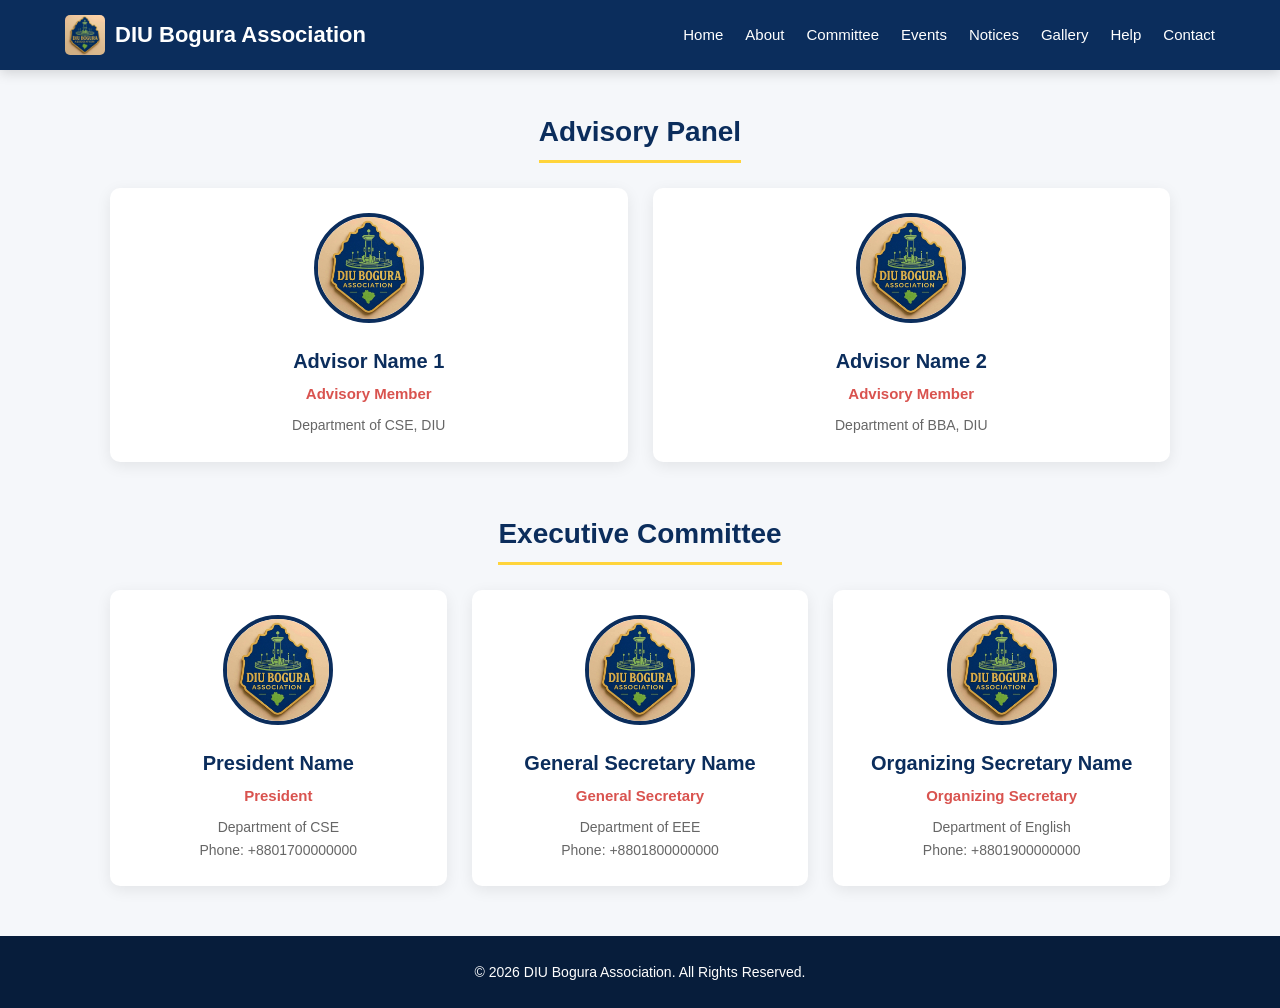
==== pages/committee.html @ 00952a21 "Update code" ====
<!DOCTYPE html>
<html lang="en">
<head>
    <meta charset="UTF-8">
    <meta name="viewport" content="width=device-width, initial-scale=1.0">
    <title>Executive Committee - DIU Bogura Association</title>
    <link rel="stylesheet" href="../css/style.css">
    <style>
        .committee-section {
            max-width: 1100px;
            margin: 40px auto;
            padding: 0 20px;
            text-align: center;
        }
        .section-title {
            color: #0b2d5c;
            font-size: 28px;
            margin-bottom: 25px;
            border-bottom: 3px solid #ffd43b;
            display: inline-block;
            padding-bottom: 5px;
        }
        .grid-container {
            display: grid;
            grid-template-columns: repeat(auto-fit, minmax(250px, 1fr));
            gap: 25px;
            margin-bottom: 50px;
        }
        .card {
            background: #fff;
            padding: 25px;
            border-radius: 10px;
            box-shadow: 0 4px 15px rgba(0,0,0,0.08);
            transition: 0.3s;
        }
        .card:hover {
            transform: translateY(-5px);
        }
        .card img {
            width: 110px;
            height: 110px;
            border-radius: 50%;
            object-fit: cover;
            border: 4px solid #0b2d5c;
            margin-bottom: 15px;
        }
        .card h3 {
            color: #0b2d5c;
            font-size: 20px;
            margin-bottom: 5px;
        }
        .card .role {
            color: #d9534f;
            font-weight: bold;
            font-size: 15px;
            margin-bottom: 8px;
        }
        .card p {
            color: #666;
            font-size: 14px;
        }
    </style>
</head>
<body>

    <!-- Navigation Bar -->
    <header>
        <nav>
            <div class="logo">
                <a href="../index.html" style="display: flex; align-items: center; gap: 10px; text-decoration: none; color: white;">
                    <img src="../images/logo.jpg" alt="Logo" class="logo-img" style="height: 40px; width: auto; border-radius: 5px;">
                    <span>DIU Bogura Association</span>
                </a>
            </div>
            <ul class="nav-links">
                <li><a href="../index.html">Home</a></li>
                <li><a href="about.html">About</a></li>
                <li><a href="committee.html">Committee</a></li>
                <li><a href="events.html">Events</a></li>
                <li><a href="notices.html">Notices</a></li>
                <li><a href="gallery.html">Gallery</a></li>
                <li><a href="help.html">Help</a></li>
                <li><a href="contact.html">Contact</a></li>
            </ul>
        </nav>
    </header>

    <!-- Main Content -->
    <main class="committee-section">
        
        <!-- Advisory Panel -->
        <h2 class="section-title">Advisory Panel</h2>
        <div class="grid-container">
            <div class="card">
                <img src="../images/logo.jpg" alt="Advisor">
                <h3>Advisor Name 1</h3>
                <p class="role">Advisory Member</p>
                <p>Department of CSE, DIU</p>
            </div>
            <div class="card">
                <img src="../images/logo.jpg" alt="Advisor">
                <h3>Advisor Name 2</h3>
                <p class="role">Advisory Member</p>
                <p>Department of BBA, DIU</p>
            </div>
        </div>

        <!-- Executive Committee -->
        <h2 class="section-title">Executive Committee</h2>
        <div class="grid-container">
            <div class="card">
                <img src="../images/logo.jpg" alt="President">
                <h3>President Name</h3>
                <p class="role">President</p>
                <p>Department of CSE</p>
                <p>Phone: +8801700000000</p>
            </div>
            <div class="card">
                <img src="../images/logo.jpg" alt="General Secretary">
                <h3>General Secretary Name</h3>
                <p class="role">General Secretary</p>
                <p>Department of EEE</p>
                <p>Phone: +8801800000000</p>
            </div>
            <div class="card">
                <img src="../images/logo.jpg" alt="Organizing Secretary">
                <h3>Organizing Secretary Name</h3>
                <p class="role">Organizing Secretary</p>
                <p>Department of English</p>
                <p>Phone: +8801900000000</p>
            </div>
        </div>

    </main>

    <!-- Footer -->
    <footer>
        <p>© 2026 DIU Bogura Association. All Rights Reserved.</p>
    </footer>

    <script src="../js/script.js"></script>
</body>
</html>
---- css/style.css ----
/* ================================
   DIU Bogura Association
   Main Stylesheet
================================ */

/* ---------- Basic Reset ---------- */

* {
    margin: 0;
    padding: 0;
    box-sizing: border-box;
}

html {
    scroll-behavior: smooth;
}

body {
    font-family: Arial, Helvetica, sans-serif;
    line-height: 1.6;
    color: #222;
    background-color: #f5f7fa;
}

/* ---------- Navigation Bar ---------- */

header {
    background: #0b2d5c;
    position: sticky;
    top: 0;
    z-index: 1000;
    box-shadow: 0 3px 12px rgba(0, 0, 0, 0.15);
}

nav {
    max-width: 1200px;
    margin: auto;
    padding: 15px 25px;

    display: flex;
    align-items: center;
    justify-content: space-between;
}

.logo {
    color: white;
    font-size: 22px;
    font-weight: bold;
    white-space: nowrap;
}

.nav-links {
    list-style: none;
    display: flex;
    gap: 22px;
}

.nav-links a {
    color: white;
    text-decoration: none;
    font-size: 15px;
    font-weight: 500;
    transition: 0.3s;
}

.nav-links a:hover {
    color: #ffd43b;
}

/* ---------- Hero Section ---------- */

.hero {
    min-height: 570px;

    display: flex;
    align-items: center;
    justify-content: center;

    text-align: center;

    background:
        linear-gradient(
            rgba(11, 45, 92, 0.82),
            rgba(11, 45, 92, 0.82)
        ),
        url("../images/diu-bogura.jpg");

    background-size: cover;
    background-position: center;
}

.hero-content {
    max-width: 850px;
    padding: 30px;
    color: white;
}

.hero-content h1 {
    font-size: 52px;
    line-height: 1.2;
    margin-bottom: 20px;
}

.hero-content p {
    font-size: 19px;
    margin-bottom: 30px;
}

/* ---------- Button ---------- */

.btn {
    display: inline-block;
    padding: 13px 30px;

    background: #ffd43b;
    color: #0b2d5c;

    text-decoration: none;
    font-weight: bold;

    border-radius: 6px;

    transition: 0.3s;
}

.btn:hover {
    background: white;
    transform: translateY(-2px);
}

/* ---------- Common Sections ---------- */

.about,
.services,
.events {
    max-width: 1100px;
    margin: auto;
    padding: 70px 25px;
    text-align: center;
}

.about h2,
.services h2,
.events h2 {
    color: #0b2d5c;
    font-size: 32px;
    margin-bottom: 20px;
}

.about p {
    max-width: 800px;
    margin: auto;
    color: #555;
    font-size: 17px;
}

/* ---------- Service Cards ---------- */

.service-container {
    margin-top: 35px;

    display: grid;
    grid-template-columns: repeat(3, 1fr);
    gap: 25px;
}

.service-card {
    background: white;
    padding: 30px 20px;

    border-radius: 10px;

    box-shadow: 0 5px 20px rgba(0, 0, 0, 0.08);

    transition: 0.3s;
}

.service-card:hover {
    transform: translateY(-7px);
    box-shadow: 0 10px 25px rgba(0, 0, 0, 0.13);
}

.service-card h3 {
    color: #0b2d5c;
    margin-bottom: 12px;
    font-size: 21px;
}

.service-card p {
    color: #666;
}

/* ---------- Events ---------- */

.events {
    background: #eef3f9;
    max-width: none;
}

.event-card {
    max-width: 700px;
    margin: 30px auto 0;

    background: white;
    padding: 30px;

    border-radius: 10px;

    box-shadow: 0 5px 20px rgba(0, 0, 0, 0.08);
}

.event-card h3 {
    color: #0b2d5c;
    margin-bottom: 10px;
}

.event-card p {
    color: #666;
    margin-bottom: 20px;
}

.event-card a {
    color: #0b2d5c;
    font-weight: bold;
    text-decoration: none;
}

.event-card a:hover {
    color: #e0a800;
}

/* ---------- Footer ---------- */

footer {
    background: #071d3b;
    color: white;
    text-align: center;
    padding: 25px;
}

footer p {
    font-size: 14px;
}

/* ---------- Responsive Design ---------- */

@media (max-width: 900px) {

    nav {
        flex-direction: column;
        gap: 15px;
    }

    .nav-links {
        flex-wrap: wrap;
        justify-content: center;
        gap: 12px;
    }

    .hero-content h1 {
        font-size: 40px;
    }

    .service-container {
        grid-template-columns: 1fr;
    }
}

@media (max-width: 600px) {

    .logo {
        font-size: 19px;
    }

    .nav-links {
        gap: 8px;
    }

    .nav-links a {
        font-size: 13px;
    }

    .hero {
        min-height: 480px;
    }

    .hero-content h1 {
        font-size: 32px;
    }

    .hero-content p {
        font-size: 16px;
    }

    .about h2,
    .services h2,
    .events h2 {
        font-size: 27px;
    }
}
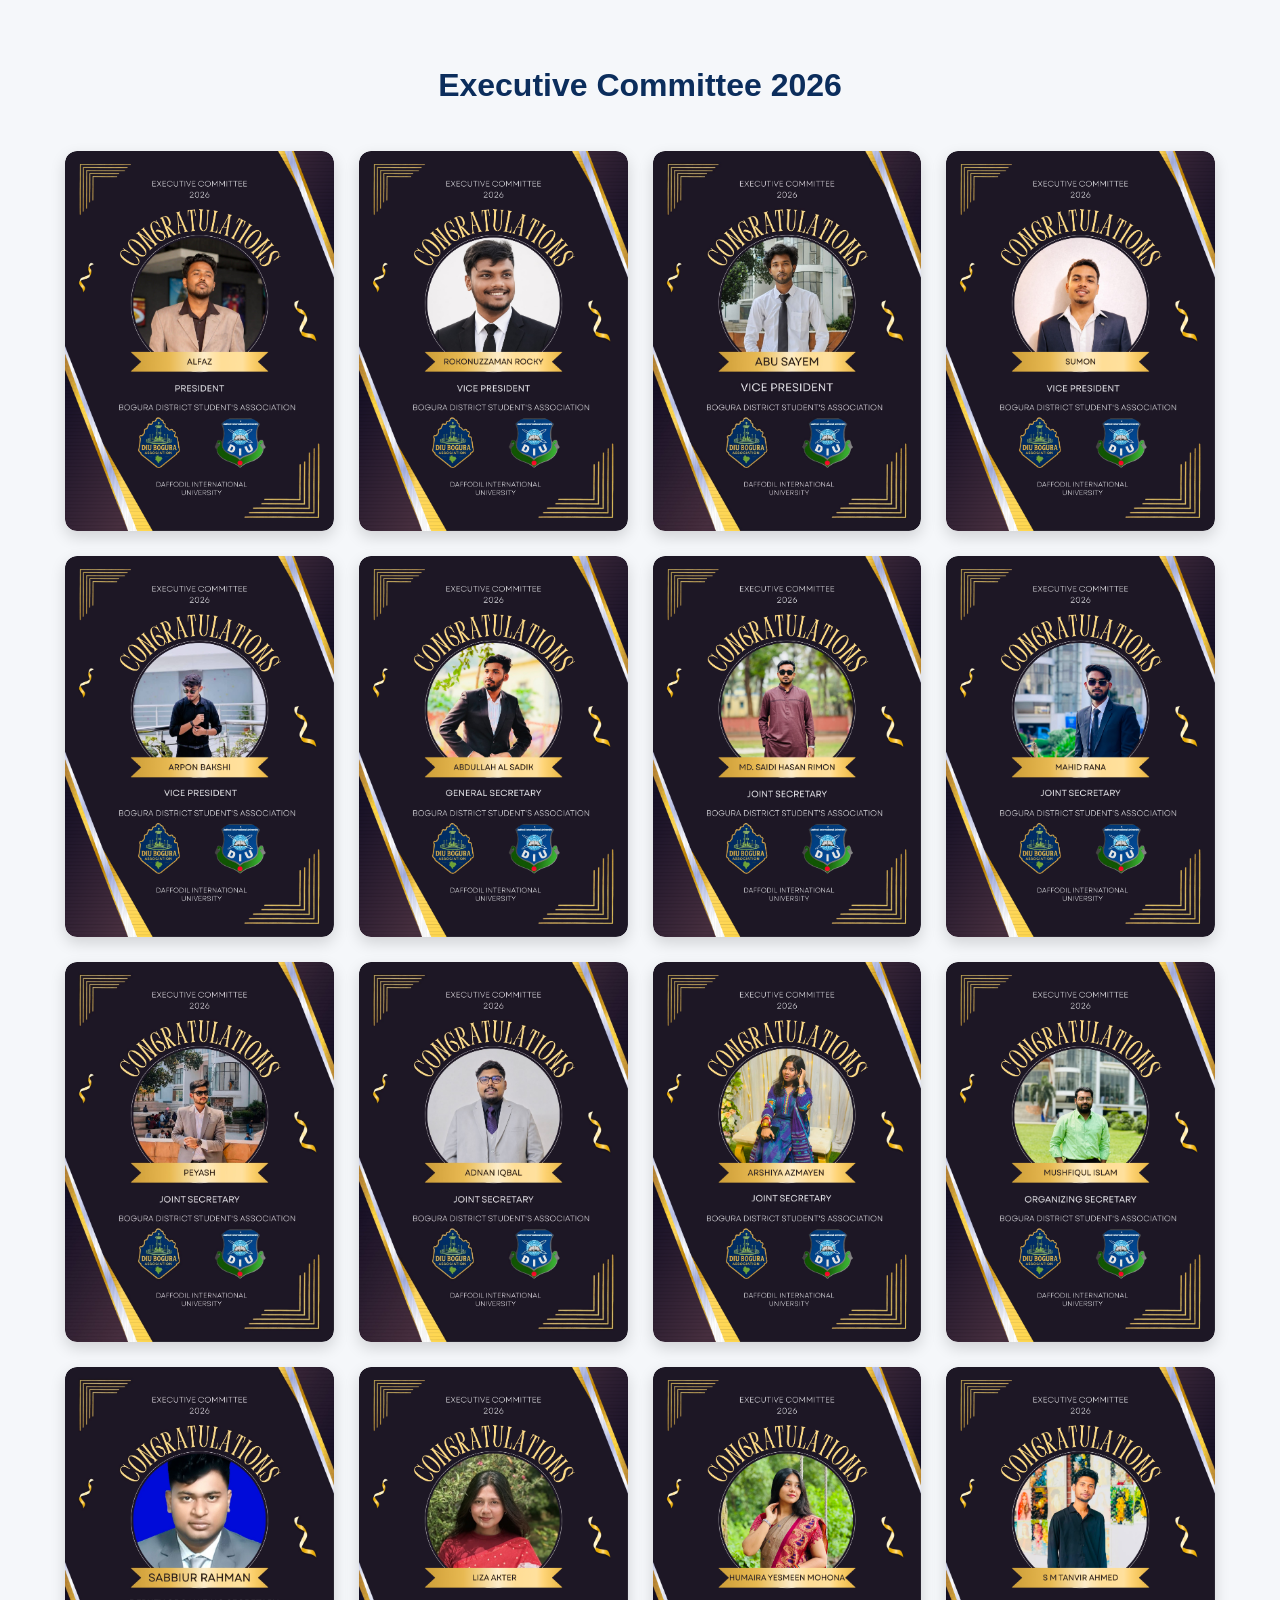
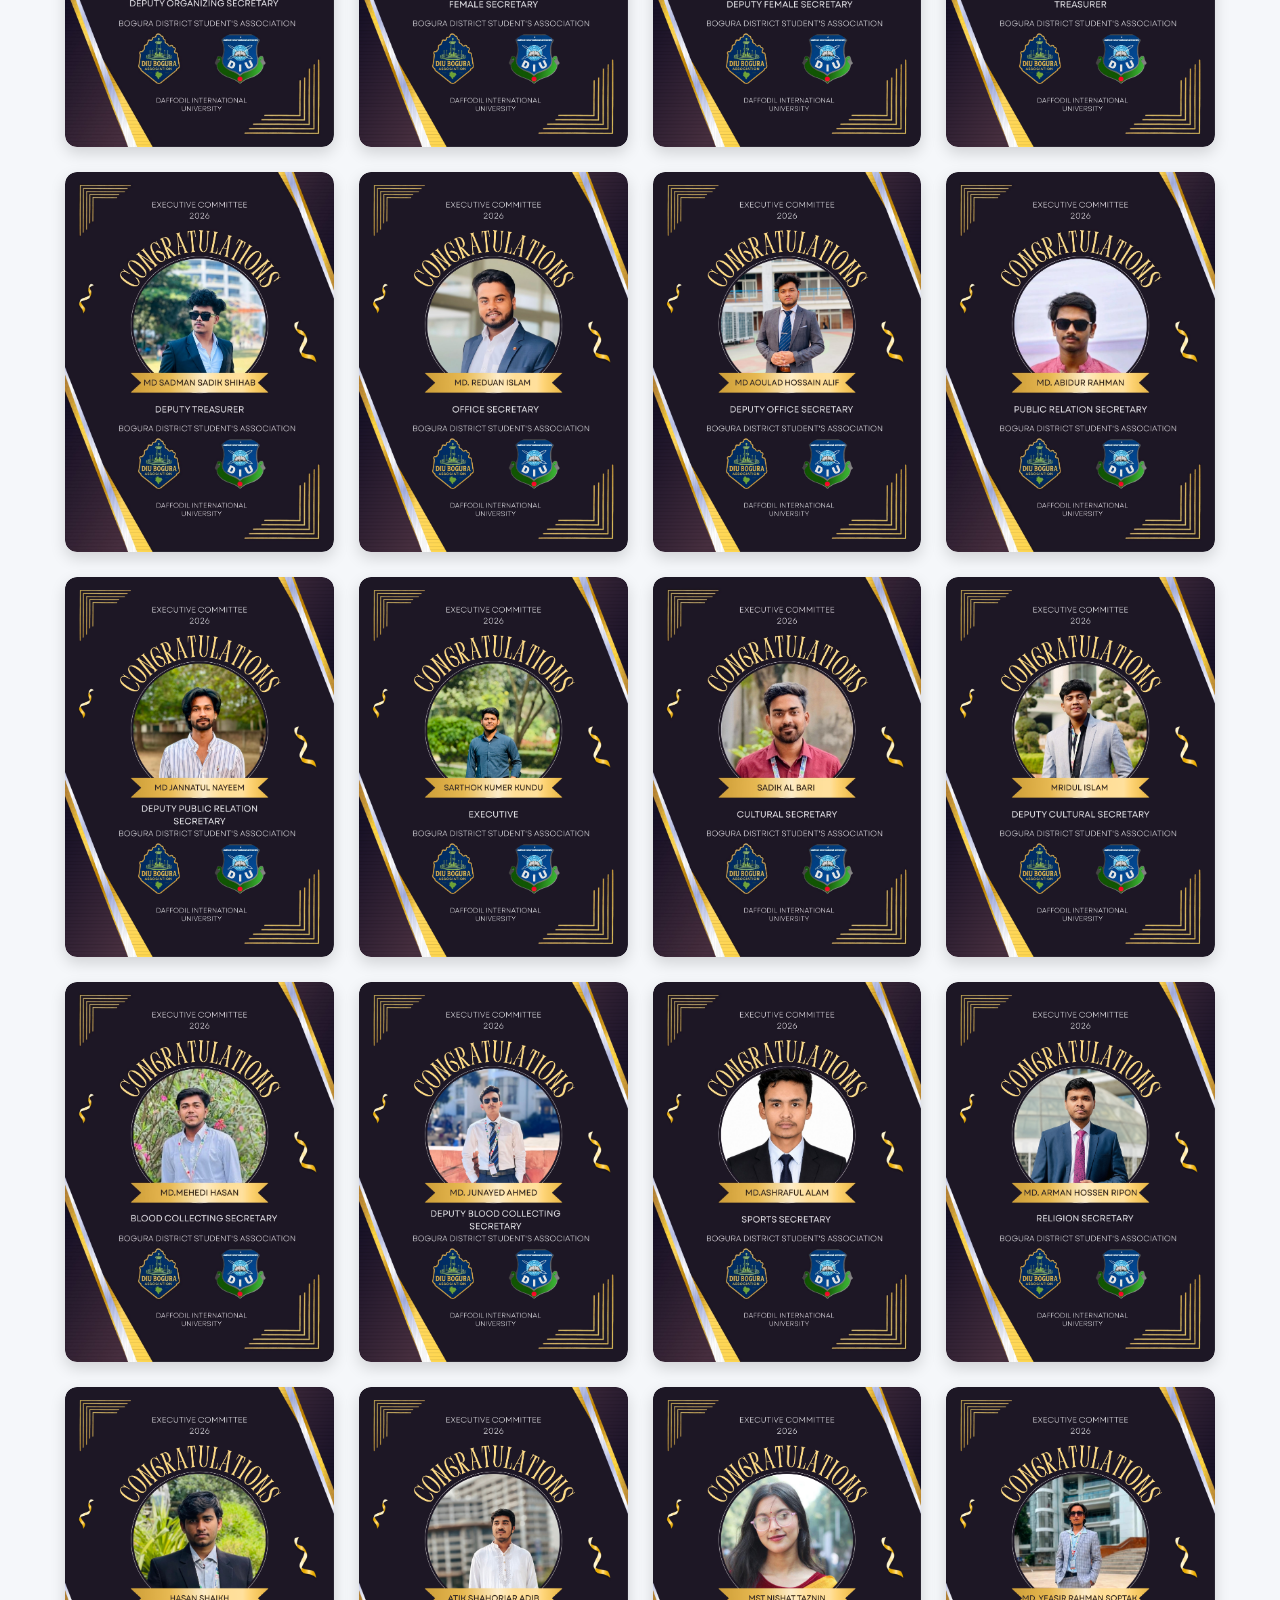
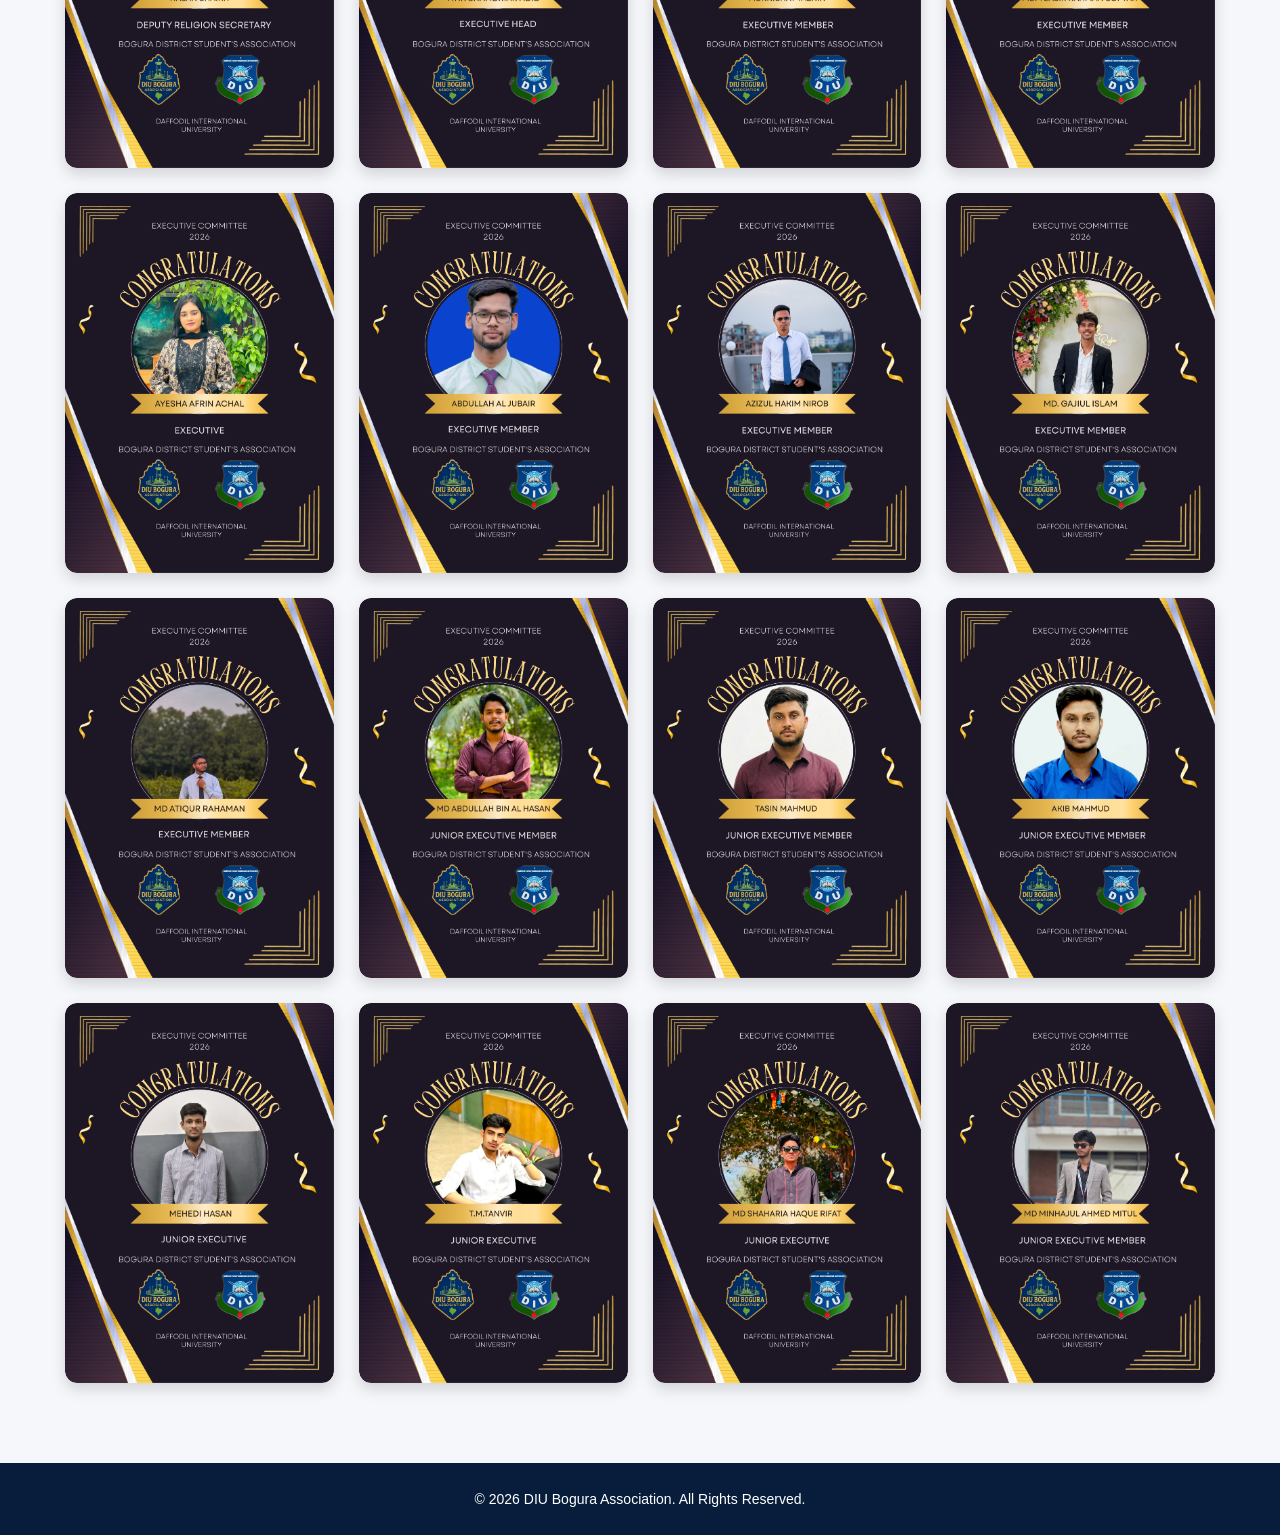
==== commit 3701b193: "upload code" ====
--- a/pages/committee.html
+++ b/pages/committee.html
@@ -1,136 +1,177 @@
 <!DOCTYPE html>
-<html lang="en">
+<html lang="bn">
 <head>
     <meta charset="UTF-8">
     <meta name="viewport" content="width=device-width, initial-scale=1.0">
-    <title>Executive Committee - DIU Bogura Association</title>
+    <title>Committee - DIU Bogura Association</title>
     <link rel="stylesheet" href="../css/style.css">
-    <style>
-        .committee-section {
-            max-width: 1100px;
-            margin: 40px auto;
-            padding: 0 20px;
-            text-align: center;
-        }
-        .section-title {
-            color: #0b2d5c;
-            font-size: 28px;
-            margin-bottom: 25px;
-            border-bottom: 3px solid #ffd43b;
-            display: inline-block;
-            padding-bottom: 5px;
-        }
-        .grid-container {
-            display: grid;
-            grid-template-columns: repeat(auto-fit, minmax(250px, 1fr));
-            gap: 25px;
-            margin-bottom: 50px;
-        }
-        .card {
-            background: #fff;
-            padding: 25px;
-            border-radius: 10px;
-            box-shadow: 0 4px 15px rgba(0,0,0,0.08);
-            transition: 0.3s;
-        }
-        .card:hover {
-            transform: translateY(-5px);
-        }
-        .card img {
-            width: 110px;
-            height: 110px;
-            border-radius: 50%;
-            object-fit: cover;
-            border: 4px solid #0b2d5c;
-            margin-bottom: 15px;
-        }
-        .card h3 {
-            color: #0b2d5c;
-            font-size: 20px;
-            margin-bottom: 5px;
-        }
-        .card .role {
-            color: #d9534f;
-            font-weight: bold;
-            font-size: 15px;
-            margin-bottom: 8px;
-        }
-        .card p {
-            color: #666;
-            font-size: 14px;
-        }
-    </style>
 </head>
 <body>
 
-    <!-- Navigation Bar -->
-    <header>
-        <nav>
-            <div class="logo">
-                <a href="../index.html" style="display: flex; align-items: center; gap: 10px; text-decoration: none; color: white;">
-                    <img src="../images/logo.jpg" alt="Logo" class="logo-img" style="height: 40px; width: auto; border-radius: 5px;">
-                    <span>DIU Bogura Association</span>
-                </a>
+    <main class="container">
+        <h2 class="section-title">Executive Committee 2026</h2>
+
+        <div class="grid-container">
+            <!-- 1. President -->
+            <div class="card">
+                <img src="../images/alfaz-hossain-ovi.png" alt="Alfaz Hossain Ovi - President">
             </div>
-            <ul class="nav-links">
-                <li><a href="../index.html">Home</a></li>
-                <li><a href="about.html">About</a></li>
-                <li><a href="committee.html">Committee</a></li>
-                <li><a href="events.html">Events</a></li>
-                <li><a href="notices.html">Notices</a></li>
-                <li><a href="gallery.html">Gallery</a></li>
-                <li><a href="help.html">Help</a></li>
-                <li><a href="contact.html">Contact</a></li>
-            </ul>
-        </nav>
-    </header>
 
-    <!-- Main Content -->
-    <main class="committee-section">
-        
-        <!-- Advisory Panel -->
-        <h2 class="section-title">Advisory Panel</h2>
-        <div class="grid-container">
+            <!-- 2. Vice Presidents -->
             <div class="card">
-                <img src="../images/logo.jpg" alt="Advisor">
-                <h3>Advisor Name 1</h3>
-                <p class="role">Advisory Member</p>
-                <p>Department of CSE, DIU</p>
+                <img src="../images/rokonuzzaman-rocky.png" alt="Rokonuzzaman Rocky - Vice President">
             </div>
             <div class="card">
-                <img src="../images/logo.jpg" alt="Advisor">
-                <h3>Advisor Name 2</h3>
-                <p class="role">Advisory Member</p>
-                <p>Department of BBA, DIU</p>
-            </div>
-        </div>
-
-        <!-- Executive Committee -->
-        <h2 class="section-title">Executive Committee</h2>
-        <div class="grid-container">
-            <div class="card">
-                <img src="../images/logo.jpg" alt="President">
-                <h3>President Name</h3>
-                <p class="role">President</p>
-                <p>Department of CSE</p>
-                <p>Phone: +8801700000000</p>
+                <img src="../images/abu-sayem.jpg" alt="Abu Sayem - Vice President">
             </div>
             <div class="card">
-                <img src="../images/logo.jpg" alt="General Secretary">
-                <h3>General Secretary Name</h3>
-                <p class="role">General Secretary</p>
-                <p>Department of EEE</p>
-                <p>Phone: +8801800000000</p>
+                <img src="../images/arifin-sumon.png" alt="Arifin Sumon - Vice President">
+            </div>
+            
+            <div class="card">
+                <img src="../images/arpon-bakshi.png" alt="Arpon Bakshi - Vice President">
+            </div>
+
+            <!-- 3. General Secretary -->
+            <div class="card">
+                <img src="../images/abdullah-al-sadik.png" alt="Abdullah Al Sadik - General Secretary">
+            </div>
+
+            <!-- 4. Joint Secretaries -->
+           
+            <div class="card">
+                <img src="../images/saidi-hasan-rimon.png" alt="Saidi Hasan Rimon - Joint Secretary">
             </div>
             <div class="card">
-                <img src="../images/logo.jpg" alt="Organizing Secretary">
-                <h3>Organizing Secretary Name</h3>
-                <p class="role">Organizing Secretary</p>
-                <p>Department of English</p>
-                <p>Phone: +8801900000000</p>
+                <img src="../images/mahid-rana.png" alt="Mahid Rana - Joint Secretary">
             </div>
+           
+            <div class="card">
+                <img src="../images/shoyab-siddik.jpg" alt="Shoyab Siddik - Joint Secretary">
+            </div>
+            
+            <div class="card">
+                <img src="../images/adnan-iqbal.jpg" alt="Adnan Iqbal - Joint Secretary">
+            </div>
+            <div class="card">
+                <img src="../images/arshiya-azmayen.png" alt="Arshiya Azmayen - Joint Secretary">
+            </div>
+
+            <!-- 5. Organizing & Deputy Organizing Secretary -->
+            <div class="card">
+                <img src="../images/mushfiqul-islam-ruhit.png" alt="Md. Mushfiqul Islam Ruhit - Organizing Secretary">
+            </div>
+            <div class="card">
+                <img src="../images/sabbiur-rahman.jpg" alt="Sabbiur Rahman - Deputy Organizing Secretary">
+            </div>
+
+            <!-- 6. Other Secretaries -->
+            <div class="card">
+                <img src="../images/liza-akter.png" alt="Liza Akter - Female Secretary">
+            </div>
+            <div class="card">
+                <img src="../images/humaira-yesmeen-mohona.png" alt="Humaira Yesmeen Mohona - Deputy Female Secretary">
+            </div>
+            <div class="card">
+                <img src="../images/tanvir-ahmed.png" alt="S M Tanvir Ahmed - Treasurer">
+            </div>
+            <div class="card">
+                <img src="../images/sadman-sadik-shihab.jpg" alt="Md. Sadman Sadik Shihab - Deputy Treasurer">
+            </div>
+            <div class="card">
+                <img src="../images/reduan-islam.png" alt="Md. Reduan Islam - Office Secretary">
+            </div>
+            <div class="card">
+                <img src="../images/aoulad-hossain-alif.png" alt="Md. Aoulad Hossain Alif - Deputy Office Secretary">
+            </div>
+            <div class="card">
+                <img src="../images/abidur-rahman.jpg" alt="Md. Abidur Rahman - Public Relation Secretary">
+            </div>
+            <div class="card">
+                <img src="../images/jannatul-nayeem.png" alt="Md. Jannatul Nayeem - Deputy Public Relation Secretary">
+            </div>
+            <div class="card">
+                <img src="../images/salman-saifi-chowdhury.png" alt="Md. Salman Saifi Chowdhury - Event Management Secretary">
+            </div>
+            
+            <div class="card">
+                <img src="../images/sadik-al-bari.jpg" alt="Sadik Al Bari - Cultural Secretary">
+            </div>
+            <div class="card">
+                <img src="../images/mridul-islam.png" alt="Mridul Islam - Deputy Cultural Secretary">
+            </div>
+            <div class="card">
+                <img src="../images/mehedi-hasan.jpg" alt="Md. Mehedi Hasan - Blood Collecting Secretary">
+            </div>
+            <div class="card">
+                <img src="../images/junayed-ahmed.png" alt="Md. Junayed Ahmed - Deputy Blood Collecting Secretary">
+            </div>
+            <div class="card">
+                <img src="../images/ashraful-alam.jpg" alt="Md. Ashraful Alam - Sports Secretary">
+            </div>
+           
+            <div class="card">
+                <img src="../images/arman-hossen-ripon.png" alt="Md. Arman Hossen Ripon - Religion Secretary">
+            </div>
+            <div class="card">
+                <img src="../images/hasan-shaikh.png" alt="Hasan Shaikh - Deputy Religion Secretary">
+            </div>
+
+            <!-- 7. Executive Members -->
+            <div class="card">
+                <img src="../images/atik-shahoriar-adib.png" alt="Atik Shahoriar Adib - Executive Head">
+            </div>
+            <div class="card">
+                <img src="../images/nishat-tasnin.png" alt="Mst. Nishat Tasnin - Executive">
+            </div>
+            
+            <div class="card">
+                <img src="../images/yeasir-rahman-soptak.png" alt="Md. Yeasir Rahman Soptak - Executive">
+            </div>
+            <div class="card">
+                <img src="../images/ayesha-afrin-achol.jpg" alt="Ayesha Afrin Achol - Executive">
+            </div>
+            <div class="card">
+                <img src="../images/abdullah-al-jubair.png" alt="Abdullah Al Jubair - Executive">
+            </div>
+            
+            <div class="card">
+                <img src="../images/azizul-hakim-nirob.png" alt="Md. Azizul Hakim Nirob - Executive">
+            </div>
+            <div class="card">
+                <img src="../images/gajiul-islam.jpg" alt="Md. Gajiul Islam - Executive">
+            </div>
+
+            <div class="card">
+                <img src="../images/atiqur-rahman.png" alt="Md. Atiqur Rahman - Executive">
+            </div>
+            
+
+            <!-- 8. Junior Executive Members -->
+            <div class="card">
+                <img src="../images/abdullah-bin-al-hasan.png" alt="Md. Abdullah Bin Al Hasan - Junior Executive Member">
+            </div>
+            <div class="card">
+                <img src="../images/tasin-mahmud.png" alt="Tasin Mahmud - Junior Executive Member">
+            </div>
+            <div class="card">
+                <img src="../images/akib-mahmud.png" alt="Akib Mahmud - Junior Executive Member">
+            </div>
+            <div class="card">
+                <img src="../images/mehedi-hasan-junior.png" alt="Mehedi Hasan - Junior Executive Member">
+            </div>
+            <div class="card">
+                <img src="../images/tm-tanvir.png" alt="T.M. Tanvir - Junior Executive Member">
+            </div>
+           
+            <div class="card">
+                <img src="../images/shaharia-haque-rifat.png" alt="Shaharia Haque Rifat - Junior Executive Member">
+            </div>
+            <div class="card">
+                <img src="../images/minhajul-ahmed-mitul.png" alt="Md. Minhajul Ahmed Mitul - Junior Executive Member">
+            </div>
+            
         </div>
-
     </main>
 
     <!-- Footer -->
--- a/css/style.css
+++ b/css/style.css
@@ -130,15 +130,17 @@
 
 /* ---------- Common Sections ---------- */
 
+.container,
 .about,
 .services,
 .events {
-    max-width: 1100px;
+    max-width: 1200px;
     margin: auto;
-    padding: 70px 25px;
+    padding: 60px 25px;
     text-align: center;
 }
 
+.section-title,
 .about h2,
 .services h2,
 .events h2 {
@@ -190,6 +192,42 @@
     color: #666;
 }
 
+/* ---------- Committee Grid & Poster Cards ---------- */
+
+.grid-container {
+    display: grid;
+    grid-template-columns: repeat(auto-fit, minmax(260px, 1fr));
+    gap: 25px;
+    padding: 20px 0;
+}
+
+.card {
+    background: transparent;
+    border-radius: 12px;
+    overflow: hidden;
+    box-shadow: 0 6px 15px rgba(0, 0, 0, 0.15);
+    transition: transform 0.4s ease, box-shadow 0.4s ease;
+    cursor: pointer;
+}
+
+.card img {
+    width: 100%;
+    height: auto;
+    display: block;
+    border-radius: 12px;
+    transition: transform 0.4s ease;
+}
+
+/* Hover Effect */
+.card:hover {
+    transform: translateY(-8px);
+    box-shadow: 0 12px 25px rgba(0, 0, 0, 0.3);
+}
+
+.card:hover img {
+    transform: scale(1.03);
+}
+
 /* ---------- Events ---------- */
 
 .events {
@@ -292,9 +330,15 @@
         font-size: 16px;
     }
 
+    .section-title,
     .about h2,
     .services h2,
     .events h2 {
         font-size: 27px;
     }
+
+    .grid-container {
+        grid-template-columns: repeat(auto-fit, minmax(200px, 1fr));
+        gap: 15px;
+    }
 }
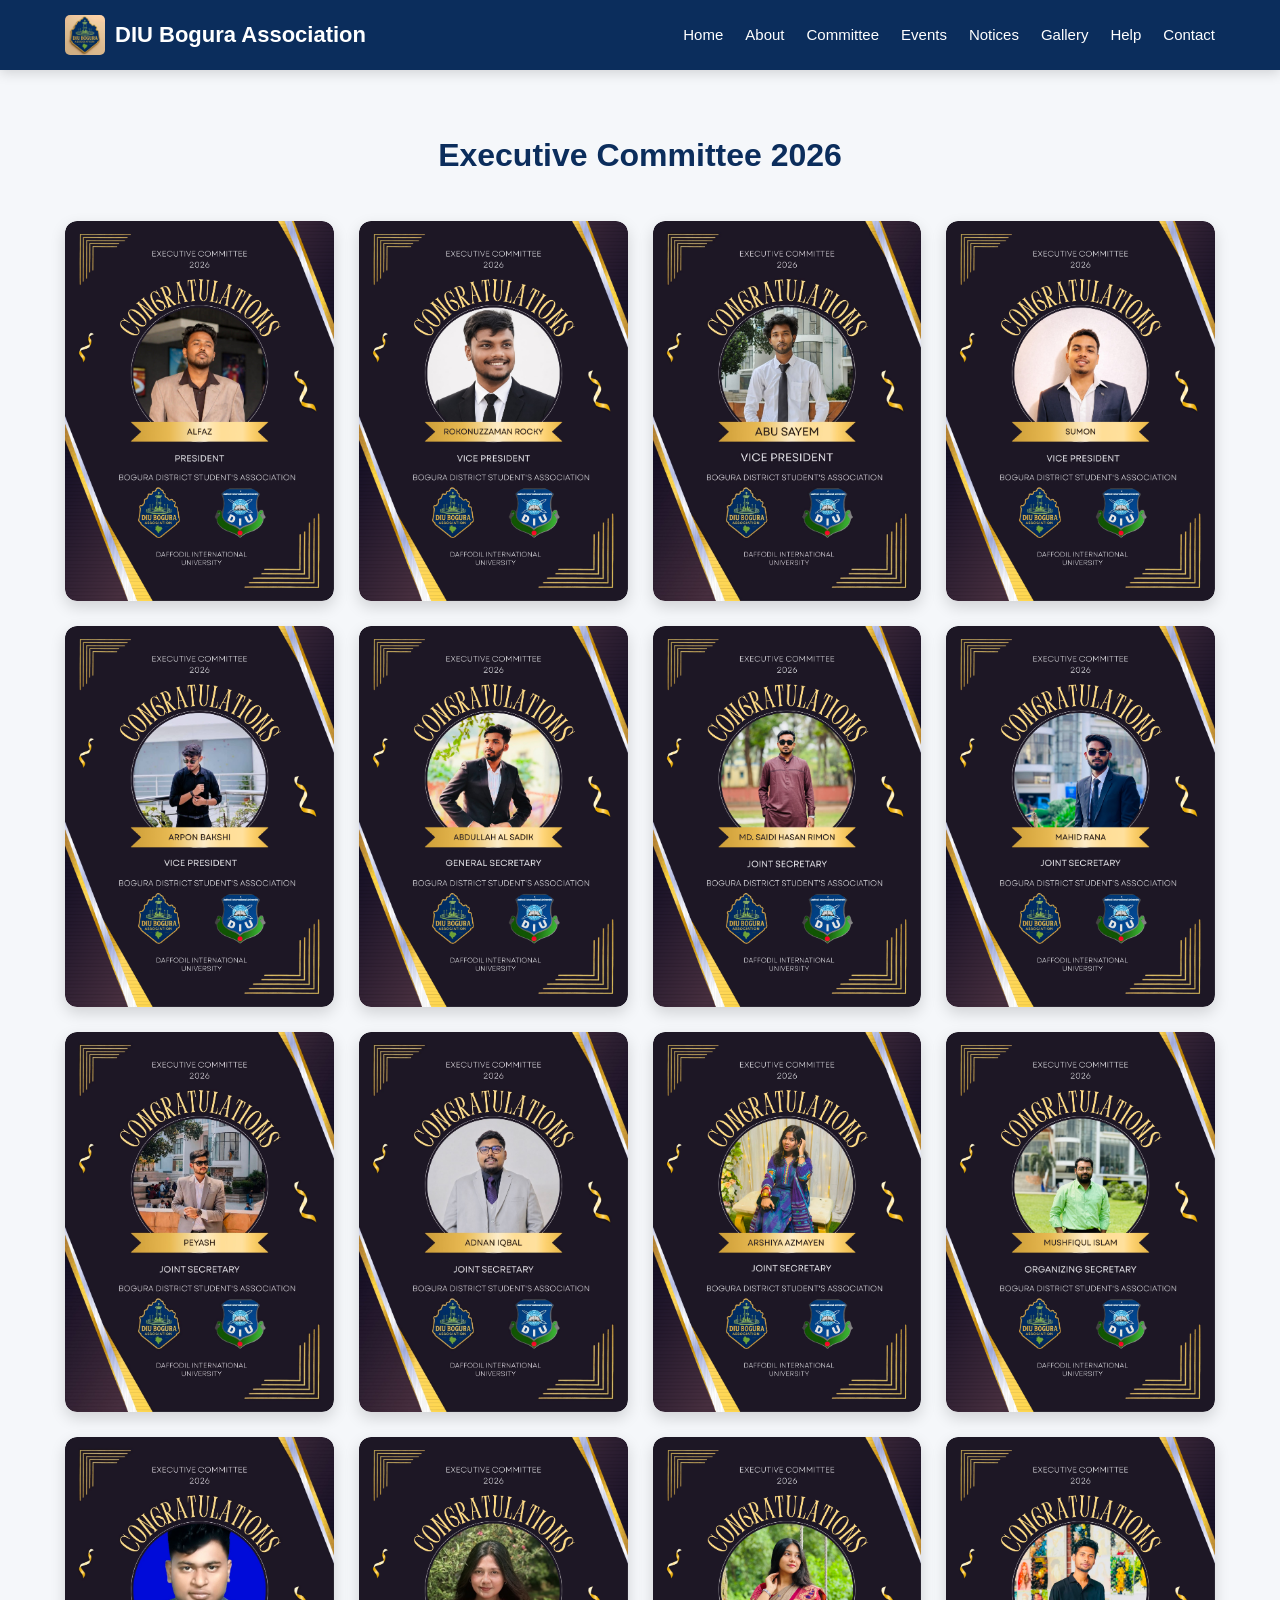
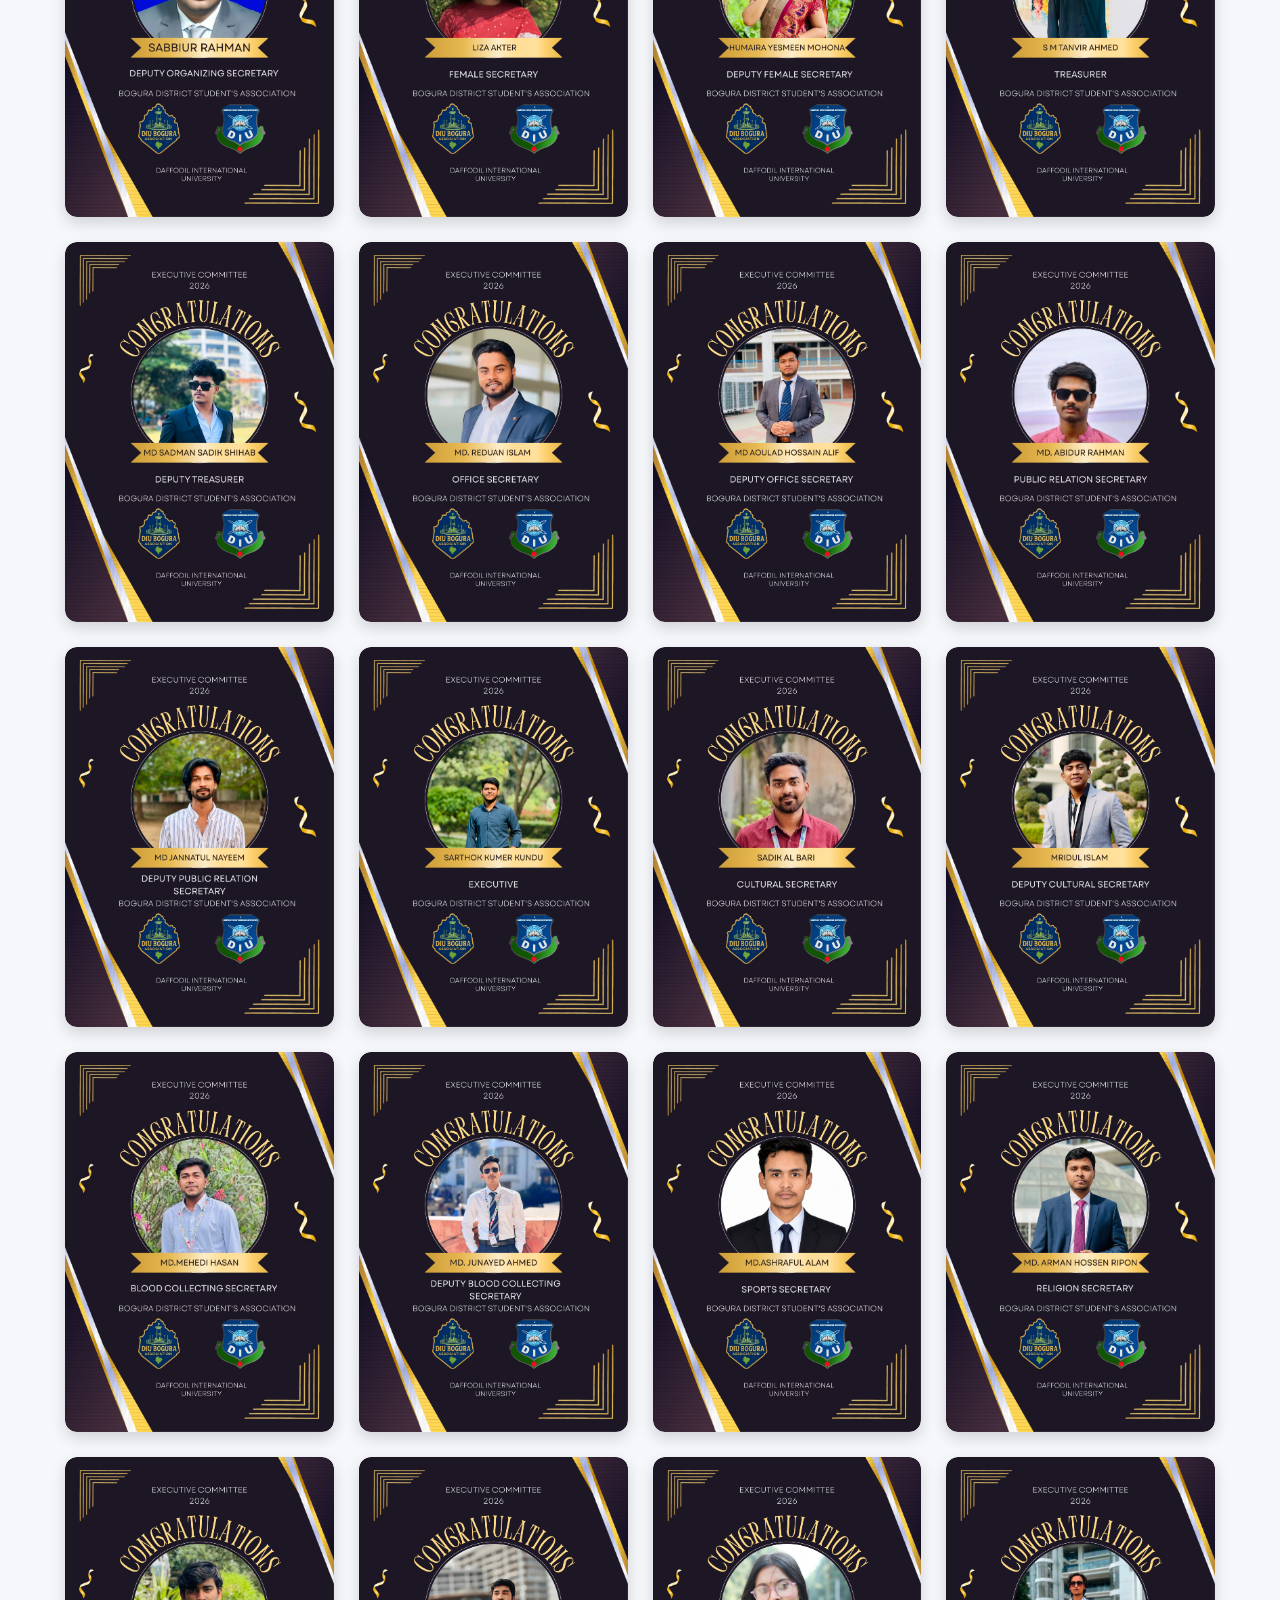
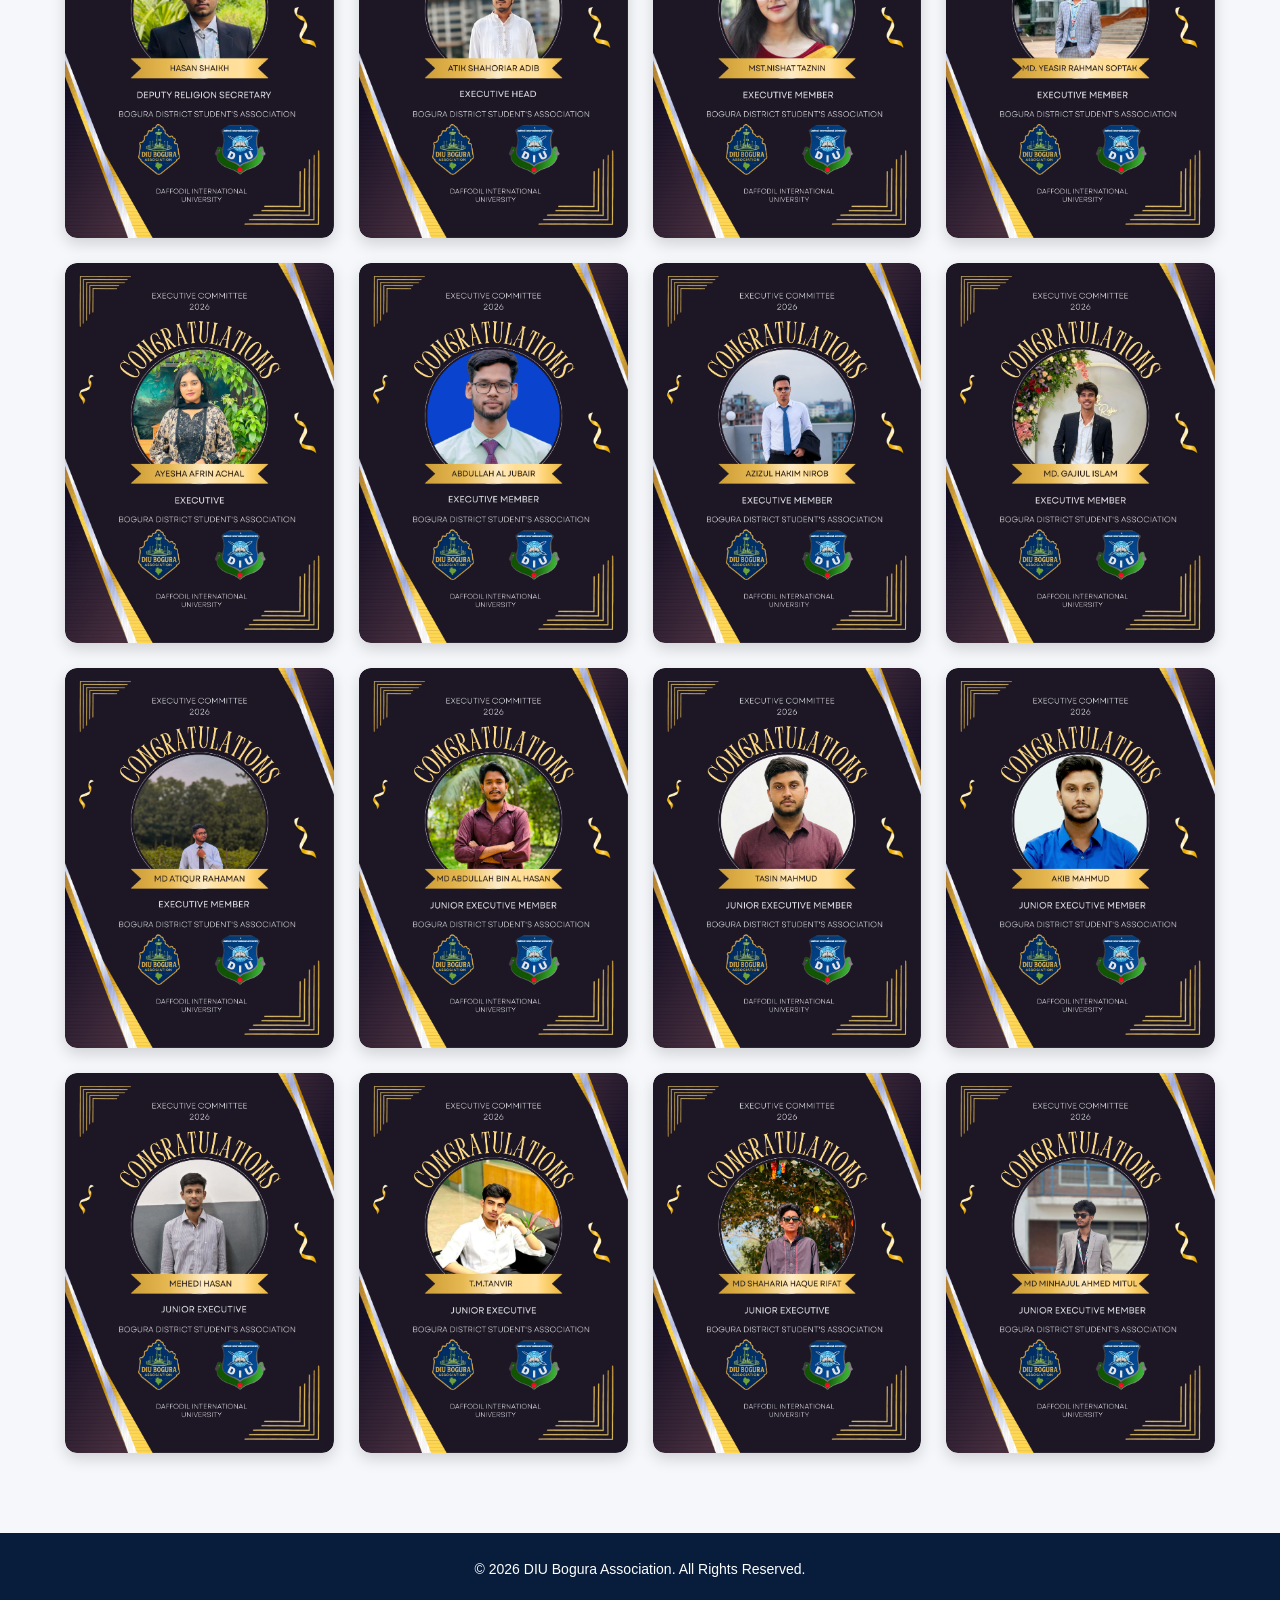
==== commit da348523: "upload code" ====
--- a/pages/committee.html
+++ b/pages/committee.html
@@ -4,10 +4,31 @@
     <meta charset="UTF-8">
     <meta name="viewport" content="width=device-width, initial-scale=1.0">
     <title>Committee - DIU Bogura Association</title>
+
     <link rel="stylesheet" href="../css/style.css">
 </head>
 <body>
-
+   <!-- Navigation Bar -->
+    <header>
+        <nav>
+            <div class="logo">
+                <a href="../index.html" style="display: flex; align-items: center; gap: 10px; text-decoration: none; color: white;">
+                    <img src="../images/logo.jpg" alt="Logo" class="logo-img" style="height: 40px; width: auto; border-radius: 5px;">
+                    <span>DIU Bogura Association</span>
+                </a>
+            </div>
+            <ul class="nav-links">
+                <li><a href="../index.html">Home</a></li>
+                <li><a href="about.html">About</a></li>
+                <li><a href="committee.html">Committee</a></li>
+                <li><a href="events.html">Events</a></li>
+                <li><a href="notices.html">Notices</a></li>
+                <li><a href="gallery.html">Gallery</a></li>
+                <li><a href="help.html">Help</a></li>
+                <li><a href="contact.html">Contact</a></li>
+            </ul>
+        </nav>
+    </header>
     <main class="container">
         <h2 class="section-title">Executive Committee 2026</h2>
 
--- a/css/style.css
+++ b/css/style.css
@@ -341,4 +341,470 @@
         grid-template-columns: repeat(auto-fit, minmax(200px, 1fr));
         gap: 15px;
     }
+    /* =========================================
+   EVENTS PAGE
+========================================= */
+
+.events-page {
+    background: #f6f8fb;
+    min-height: 100vh;
+    padding-bottom: 80px;
+}
+
+
+/* =========================================
+   EVENTS HERO
+========================================= */
+
+.events-hero {
+    min-height: 430px;
+
+    display: flex;
+    align-items: center;
+    justify-content: center;
+
+    text-align: center;
+
+    padding: 80px 20px;
+
+    background:
+        linear-gradient(
+            rgba(8, 31, 56, 0.78),
+            rgba(8, 31, 56, 0.90)
+        ),
+        url("../images/events/heritage-fair-2025.jpg");
+
+    background-size: cover;
+    background-position: center;
+
+    color: white;
+}
+
+
+.events-hero-content {
+    max-width: 800px;
+}
+
+
+.small-title {
+    display: inline-block;
+
+    padding: 8px 18px;
+
+    border: 1px solid rgba(255,255,255,0.4);
+
+    border-radius: 50px;
+
+    font-size: 13px;
+
+    letter-spacing: 1.5px;
+
+    margin-bottom: 20px;
+
+    background: rgba(255,255,255,0.10);
+
+    backdrop-filter: blur(8px);
+}
+
+
+.events-hero h1 {
+    font-size: clamp(42px, 6vw, 72px);
+
+    margin: 0 0 18px;
+
+    font-weight: 800;
+
+    letter-spacing: -2px;
+}
+
+
+.events-hero p {
+    font-size: 18px;
+
+    line-height: 1.8;
+
+    color: #e8eef5;
+
+    max-width: 650px;
+
+    margin: auto;
+}
+
+
+/* =========================================
+   EVENTS INTRO
+========================================= */
+
+.events-intro {
+    width: min(1000px, 90%);
+
+    margin: -55px auto 55px;
+
+    position: relative;
+
+    background: white;
+
+    padding: 45px;
+
+    border-radius: 25px;
+
+    text-align: center;
+
+    box-shadow: 0 15px 50px rgba(0,0,0,0.08);
+}
+
+
+.events-intro h2 {
+    font-size: 34px;
+
+    color: #102a43;
+
+    margin-bottom: 15px;
+}
+
+
+.events-intro p {
+    max-width: 750px;
+
+    margin: auto;
+
+    color: #667085;
+
+    line-height: 1.8;
+}
+
+
+/* =========================================
+   EVENT CARD
+========================================= */
+
+.event-card {
+    width: min(1150px, 92%);
+
+    margin: 0 auto 45px;
+
+    display: grid;
+
+    grid-template-columns: 1fr 1fr;
+
+    background: white;
+
+    border-radius: 28px;
+
+    overflow: hidden;
+
+    border: 1px solid #e8edf2;
+
+    box-shadow: 0 15px 45px rgba(15, 23, 42, 0.08);
+
+    transition: all 0.4s ease;
+}
+
+
+.event-card:hover {
+    transform: translateY(-8px);
+
+    box-shadow: 0 25px 60px rgba(15, 23, 42, 0.14);
+}
+
+
+/* =========================================
+   EVENT IMAGE
+========================================= */
+
+.event-image {
+    min-height: 390px;
+
+    position: relative;
+
+    overflow: hidden;
+}
+
+
+.event-image img {
+    width: 100%;
+
+    height: 100%;
+
+    object-fit: cover;
+
+    display: block;
+
+    transition: transform 0.6s ease;
+}
+
+
+.event-card:hover .event-image img {
+    transform: scale(1.06);
+}
+
+
+/* =========================================
+   DATE BADGE
+========================================= */
+
+.date-badge {
+    position: absolute;
+
+    top: 20px;
+
+    left: 20px;
+
+    padding: 10px 15px;
+
+    border-radius: 12px;
+
+    background: white;
+
+    color: #102a43;
+
+    font-size: 13px;
+
+    font-weight: 800;
+
+    box-shadow: 0 8px 25px rgba(0,0,0,0.18);
+}
+
+
+/* =========================================
+   EVENT CONTENT
+========================================= */
+
+.event-content {
+    padding: 45px;
+
+    display: flex;
+
+    flex-direction: column;
+
+    justify-content: center;
+}
+
+
+.event-category {
+    color: #168aad;
+
+    font-size: 12px;
+
+    font-weight: 800;
+
+    text-transform: uppercase;
+
+    letter-spacing: 1.5px;
+
+    margin-bottom: 12px;
+}
+
+
+.event-content h2 {
+    font-size: 32px;
+
+    line-height: 1.2;
+
+    color: #102a43;
+
+    margin: 0 0 18px;
+}
+
+
+.event-content p {
+    color: #667085;
+
+    line-height: 1.8;
+
+    margin-bottom: 12px;
+}
+
+
+/* =========================================
+   EVENT INFO
+========================================= */
+
+.event-info {
+    display: flex;
+
+    flex-wrap: wrap;
+
+    gap: 10px;
+
+    margin: 15px 0;
+}
+
+
+.event-info span {
+    background: #f1f7fa;
+
+    color: #344054;
+
+    padding: 8px 12px;
+
+    border-radius: 8px;
+
+    font-size: 13px;
+}
+
+
+.event-fee {
+    margin-top: 8px;
+
+    color: #344054;
+
+    font-size: 14px;
+}
+
+
+/* =========================================
+   EVENT BUTTON
+========================================= */
+
+.event-button {
+    display: inline-block;
+
+    width: fit-content;
+
+    margin-top: 15px;
+
+    padding: 11px 20px;
+
+    background: #102a43;
+
+    color: white;
+
+    text-decoration: none;
+
+    border-radius: 10px;
+
+    font-size: 14px;
+
+    font-weight: 700;
+
+    transition: all 0.3s ease;
+}
+
+
+.event-button:hover {
+    background: #168aad;
+
+    transform: translateX(5px);
+}
+
+
+/* =========================================
+   ALTERNATING CARDS
+========================================= */
+
+.event-card:nth-of-type(odd) .event-image {
+    order: 2;
+}
+
+.event-card:nth-of-type(odd) .event-content {
+    order: 1;
+}
+
+
+/* =========================================
+   EVENTS FOOTER
+========================================= */
+
+.events-footer {
+    text-align: center;
+
+    padding: 35px 20px;
+
+    color: #667085;
+
+    background: #ffffff;
+
+    border-top: 1px solid #edf0f5;
+}
+
+
+/* =========================================
+   RESPONSIVE DESIGN
+========================================= */
+
+@media (max-width: 800px) {
+
+    .events-hero {
+        min-height: 350px;
+
+        padding: 60px 20px;
+    }
+
+
+    .events-hero h1 {
+        font-size: 48px;
+    }
+
+
+    .events-hero p {
+        font-size: 15px;
+    }
+
+
+    .events-intro {
+        margin-top: -30px;
+
+        padding: 30px 20px;
+    }
+
+
+    .events-intro h2 {
+        font-size: 27px;
+    }
+
+
+    .event-card {
+        grid-template-columns: 1fr;
+
+        width: 92%;
+    }
+
+
+    .event-card:nth-of-type(odd) .event-image {
+        order: 1;
+    }
+
+
+    .event-card:nth-of-type(odd) .event-content {
+        order: 2;
+    }
+
+
+    .event-image {
+        min-height: 280px;
+    }
+
+
+    .event-content {
+        padding: 30px 25px;
+    }
+
+
+    .event-content h2 {
+        font-size: 27px;
+    }
+
+}
+
+
+@media (max-width: 500px) {
+
+    .events-hero h1 {
+        font-size: 40px;
+
+        letter-spacing: -1px;
+    }
+
+
+    .event-content {
+        padding: 25px 20px;
+    }
+
+
+    .event-info span {
+        font-size: 12px;
+    }
+
+}
 }
